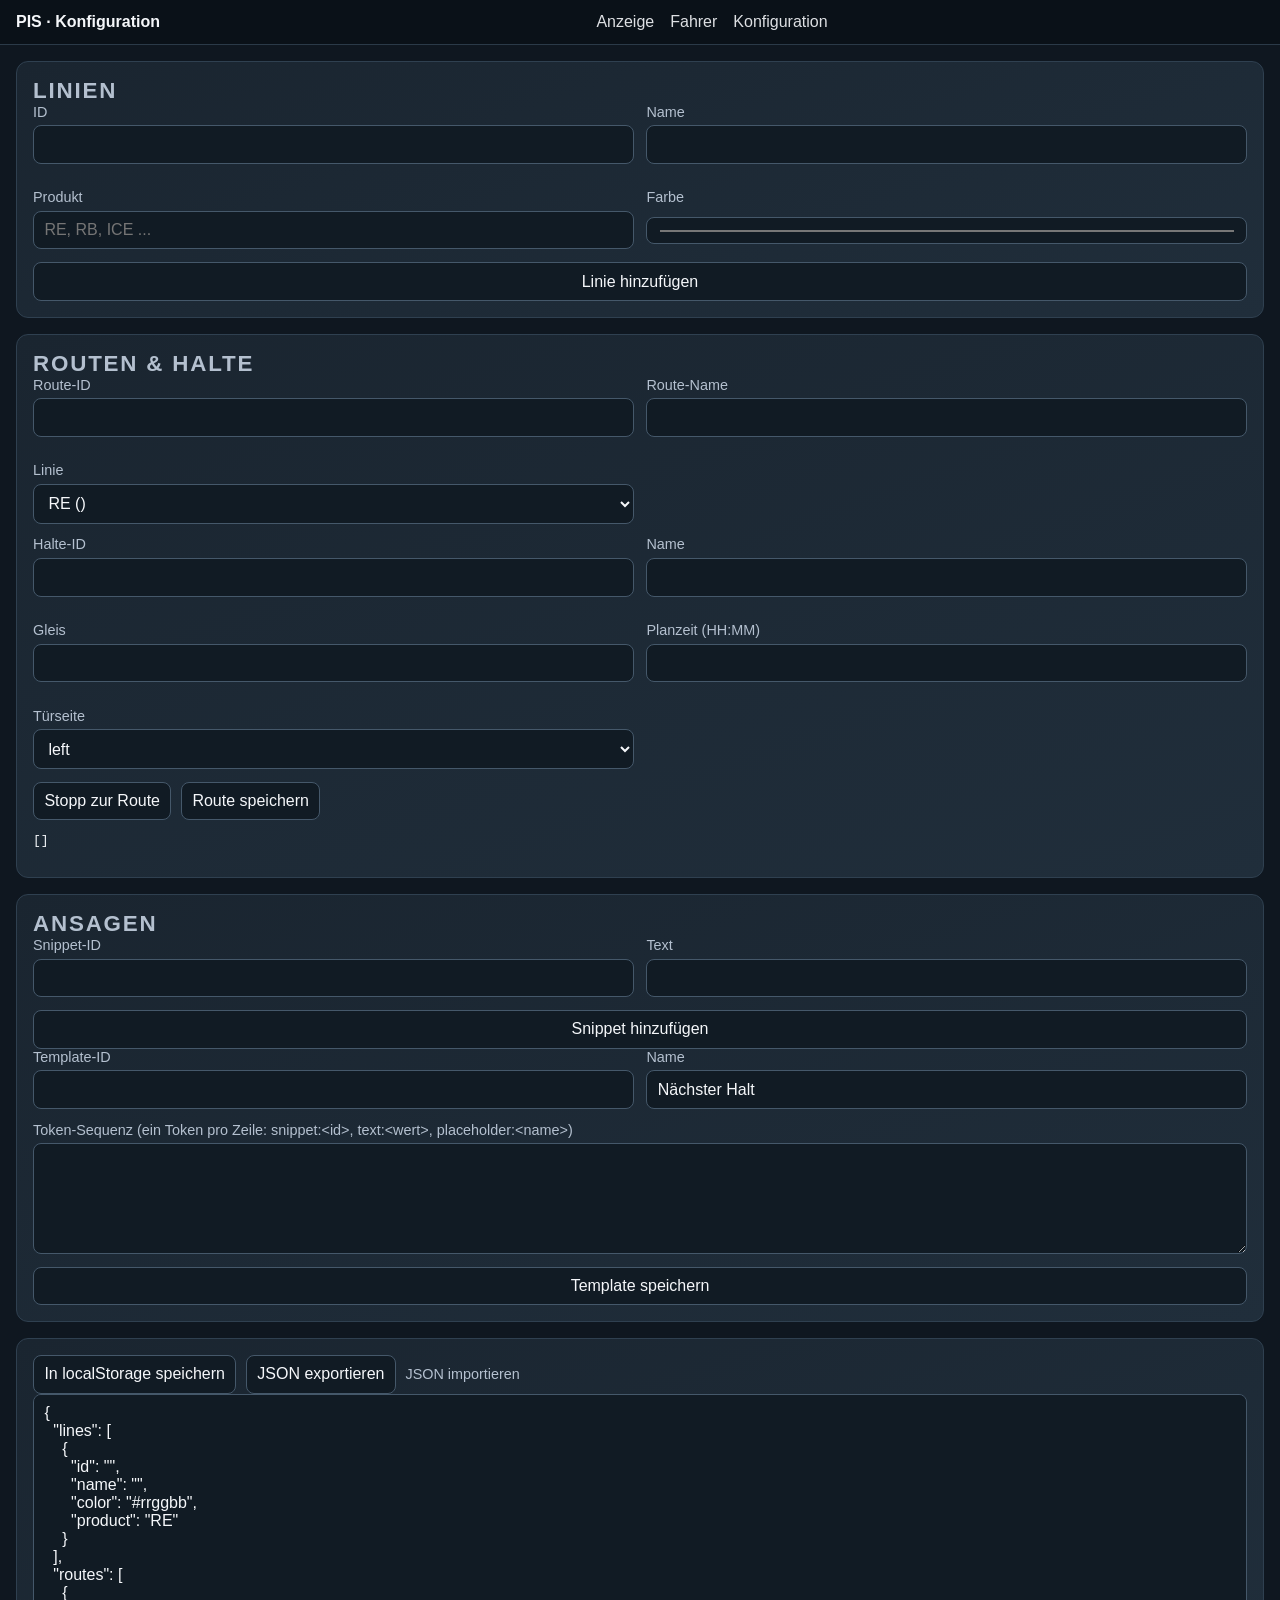
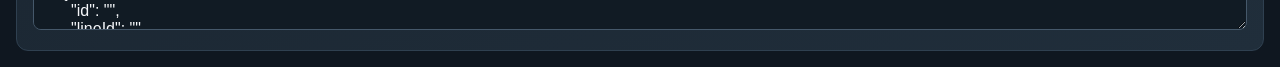
==== config.html @ df7ab6af "Create DB-oriented static passenger information web app" ====
<!doctype html>
<html lang="de">
<head>
  <meta charset="utf-8" />
  <meta name="viewport" content="width=device-width,initial-scale=1" />
  <title>PIS Konfiguration</title>
  <link rel="stylesheet" href="style.css" />
</head>
<body>
  <nav class="top-nav">
    <strong>PIS · Konfiguration</strong>
    <div class="nav-links">
      <a href="/">Anzeige</a>
      <a href="/driver">Fahrer</a>
      <a href="/config">Konfiguration</a>
    </div>
    <span></span>
  </nav>

  <main class="control-layout">
    <section class="card">
      <div class="kicker">Linien</div>
      <div class="grid-2">
        <div class="field"><label>ID</label><input id="lineId" /></div>
        <div class="field"><label>Name</label><input id="lineName" /></div>
        <div class="field"><label>Produkt</label><input id="lineProduct" placeholder="RE, RB, ICE ..." /></div>
        <div class="field"><label>Farbe</label><input id="lineColor" type="color" value="#005ca9" /></div>
      </div>
      <button id="addLine">Linie hinzufügen</button>
    </section>

    <section class="card">
      <div class="kicker">Routen & Halte</div>
      <div class="grid-2">
        <div class="field"><label>Route‑ID</label><input id="routeId" /></div>
        <div class="field"><label>Route‑Name</label><input id="routeName" /></div>
        <div class="field"><label>Linie</label><select id="routeLine"></select></div>
      </div>
      <div class="grid-2">
        <div class="field"><label>Halte‑ID</label><input id="stopId" /></div>
        <div class="field"><label>Name</label><input id="stopName" /></div>
        <div class="field"><label>Gleis</label><input id="stopPlatform" /></div>
        <div class="field"><label>Planzeit (HH:MM)</label><input id="stopTime" /></div>
        <div class="field"><label>Türseite</label>
          <select id="stopDoor">
            <option value="left">left</option>
            <option value="right">right</option>
            <option value="both">both</option>
          </select>
        </div>
      </div>
      <div class="button-row">
        <button id="addStop">Stopp zur Route</button>
        <button id="saveRoute">Route speichern</button>
      </div>
      <pre id="routePreview"></pre>
    </section>

    <section class="card">
      <div class="kicker">Ansagen</div>
      <div class="grid-2">
        <div class="field"><label>Snippet‑ID</label><input id="snippetId" /></div>
        <div class="field"><label>Text</label><input id="snippetText" /></div>
      </div>
      <button id="addSnippet">Snippet hinzufügen</button>
      <div class="grid-2">
        <div class="field"><label>Template‑ID</label><input id="templateId" /></div>
        <div class="field"><label>Name</label><input id="templateName" value="Nächster Halt" /></div>
      </div>
      <div class="field">
        <label>Token‑Sequenz (ein Token pro Zeile: snippet:&lt;id&gt;, text:&lt;wert&gt;, placeholder:&lt;name&gt;)</label>
        <textarea id="templateTokens" rows="5"></textarea>
      </div>
      <button id="saveTemplate">Template speichern</button>
    </section>

    <section class="card">
      <div class="button-row">
        <button id="saveConfig">In localStorage speichern</button>
        <button id="exportConfig">JSON exportieren</button>
        <label style="display:inline-flex;align-items:center;gap:.4rem;cursor:pointer;">
          JSON importieren
          <input type="file" id="importConfig" accept="application/json" style="display:none" />
        </label>
      </div>
      <textarea id="configRaw" rows="12"></textarea>
    </section>
  </main>

  <script src="config-editor.js"></script>
</body>
</html>
---- style.css ----
:root {
  --db-bg: #0f1720;
  --db-panel: #1a2530;
  --db-panel-2: #202e3b;
  --db-text: #f5f7fa;
  --db-muted: #b4c0cf;
  --db-danger: #d72e2e;
  --db-accent: #005ca9;
  --db-ice: #ec0016;
  --radius: 12px;
}

* { box-sizing: border-box; }
body {
  margin: 0;
  font-family: "Arial", "Helvetica Neue", sans-serif;
  background: var(--db-bg);
  color: var(--db-text);
}

a { color: var(--db-text); text-decoration: none; }

.top-nav {
  display: flex;
  justify-content: space-between;
  align-items: center;
  gap: 1rem;
  padding: 0.8rem 1rem;
  background: #0a1118;
  border-bottom: 1px solid #2b3a48;
}

.nav-links { display: flex; gap: 1rem; }
.nav-links a { opacity: 0.9; }
.nav-links a:hover { opacity: 1; text-decoration: underline; }

.screen {
  min-height: calc(100vh - 53px);
  padding: 1rem;
  display: grid;
  grid-template-rows: 1.4fr 1.7fr 1.2fr;
  gap: 1rem;
}

.panel {
  background: linear-gradient(160deg, var(--db-panel), var(--db-panel-2));
  border: 1px solid #2f4050;
  border-radius: var(--radius);
  padding: 1rem;
}

.destination-panel h1 {
  margin: 0.2rem 0;
  font-size: clamp(2rem, 6vw, 4.4rem);
  line-height: 1.1;
}

.kicker {
  font-size: clamp(1rem, 2vw, 1.4rem);
  text-transform: uppercase;
  letter-spacing: 0.08em;
  font-weight: 700;
  color: var(--db-muted);
}

.line-pill {
  display: inline-flex;
  gap: .5rem;
  align-items: center;
  padding: 0.35rem 0.65rem;
  border-radius: 999px;
  font-size: 1.1rem;
  font-weight: 700;
  color: #fff;
}

.next-stop-panel {
  display: grid;
  grid-template-columns: 2.2fr 1fr;
  gap: 1rem;
  align-items: center;
}

.next-stop {
  font-size: clamp(2.2rem, 7vw, 5rem);
  font-weight: 800;
  margin: .3rem 0;
}

.status-grid {
  display: grid;
  grid-template-columns: repeat(2, minmax(0, 1fr));
  gap: .8rem;
}
.status-item {
  background: rgba(10, 17, 24, .42);
  border: 1px solid #2f4050;
  border-radius: 10px;
  padding: .6rem;
}
.status-item .label { color: var(--db-muted); font-size: .9rem; }
.status-item .value { font-size: 1.4rem; font-weight: 700; margin-top: .2rem; }

.info-list {
  list-style: none;
  margin: 0;
  padding: 0;
  display: grid;
  gap: .55rem;
}
.info-list li {
  display: flex;
  justify-content: space-between;
  border-bottom: 1px solid #314252;
  padding-bottom: .4rem;
}

.announcement {
  margin-top: .8rem;
  padding: .7rem;
  border-left: 4px solid var(--db-accent);
  background: rgba(0,92,169,.12);
}

.delay-positive { color: #ffbdc3; }
.delay-badge {
  padding: 0.25rem 0.5rem;
  border-radius: 8px;
  font-weight: 700;
  background: rgba(215,46,46,.22);
  border: 1px solid rgba(215,46,46,.5);
}

.control-layout {
  display: grid;
  grid-template-columns: 1fr;
  gap: 1rem;
  padding: 1rem;
}

.card {
  background: linear-gradient(160deg, var(--db-panel), var(--db-panel-2));
  border: 1px solid #2f4050;
  border-radius: var(--radius);
  padding: 1rem;
}

.field {
  display: grid;
  gap: 0.35rem;
  margin-bottom: .8rem;
}

label { color: var(--db-muted); font-size: .9rem; }
input, select, button, textarea {
  width: 100%;
  border-radius: 8px;
  border: 1px solid #45586a;
  background: #111b24;
  color: var(--db-text);
  padding: .58rem .65rem;
  font: inherit;
}

button { cursor: pointer; }
button:hover { background: #182634; }
.button-row { display: flex; gap: .6rem; flex-wrap: wrap; }
.button-row button { width: auto; min-width: 90px; }

.stop-list {
  max-height: 280px;
  overflow: auto;
  border: 1px solid #314252;
  border-radius: 8px;
}
.stop-row {
  padding: .55rem .65rem;
  border-bottom: 1px solid #314252;
  display: flex;
  justify-content: space-between;
  gap: .6rem;
}
.stop-row.active { background: rgba(0,92,169,.18); }

.grid-2 {
  display: grid;
  gap: .8rem;
  grid-template-columns: repeat(2, minmax(0, 1fr));
}

@media (max-width: 900px) {
  .screen { grid-template-rows: auto; }
  .next-stop-panel { grid-template-columns: 1fr; }
  .grid-2 { grid-template-columns: 1fr; }
}
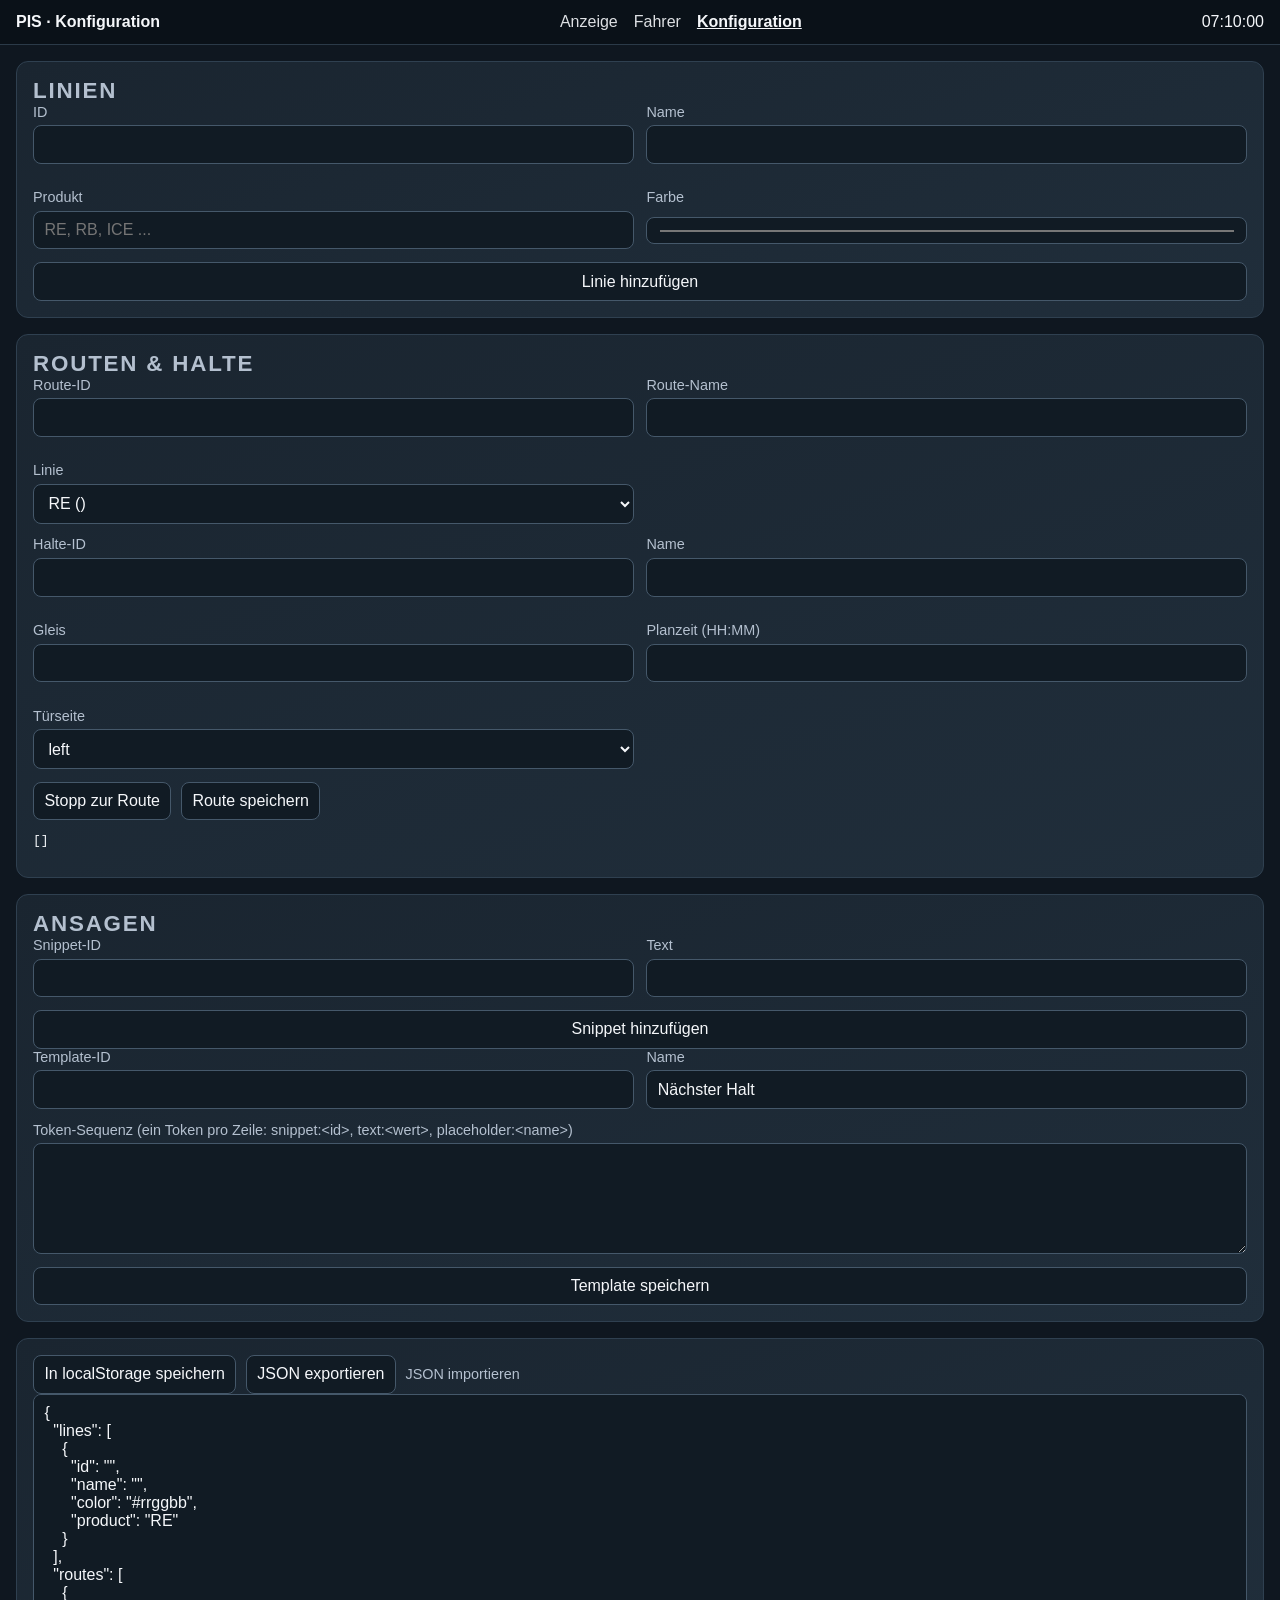
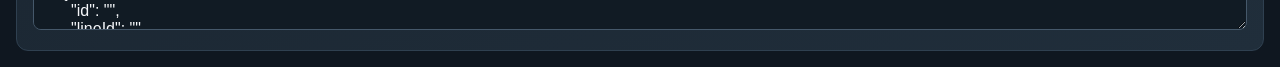
==== commit 1e5c3a50: "Switch navigation to query-based views (?driver/?config)" ====
--- a/config.html
+++ b/config.html
@@ -2,91 +2,10 @@
 <html lang="de">
 <head>
   <meta charset="utf-8" />
-  <meta name="viewport" content="width=device-width,initial-scale=1" />
-  <title>PIS Konfiguration</title>
-  <link rel="stylesheet" href="style.css" />
+  <meta http-equiv="refresh" content="0; url=/?config" />
+  <title>Weiterleitung…</title>
 </head>
 <body>
-  <nav class="top-nav">
-    <strong>PIS · Konfiguration</strong>
-    <div class="nav-links">
-      <a href="/">Anzeige</a>
-      <a href="/driver">Fahrer</a>
-      <a href="/config">Konfiguration</a>
-    </div>
-    <span></span>
-  </nav>
-
-  <main class="control-layout">
-    <section class="card">
-      <div class="kicker">Linien</div>
-      <div class="grid-2">
-        <div class="field"><label>ID</label><input id="lineId" /></div>
-        <div class="field"><label>Name</label><input id="lineName" /></div>
-        <div class="field"><label>Produkt</label><input id="lineProduct" placeholder="RE, RB, ICE ..." /></div>
-        <div class="field"><label>Farbe</label><input id="lineColor" type="color" value="#005ca9" /></div>
-      </div>
-      <button id="addLine">Linie hinzufügen</button>
-    </section>
-
-    <section class="card">
-      <div class="kicker">Routen & Halte</div>
-      <div class="grid-2">
-        <div class="field"><label>Route‑ID</label><input id="routeId" /></div>
-        <div class="field"><label>Route‑Name</label><input id="routeName" /></div>
-        <div class="field"><label>Linie</label><select id="routeLine"></select></div>
-      </div>
-      <div class="grid-2">
-        <div class="field"><label>Halte‑ID</label><input id="stopId" /></div>
-        <div class="field"><label>Name</label><input id="stopName" /></div>
-        <div class="field"><label>Gleis</label><input id="stopPlatform" /></div>
-        <div class="field"><label>Planzeit (HH:MM)</label><input id="stopTime" /></div>
-        <div class="field"><label>Türseite</label>
-          <select id="stopDoor">
-            <option value="left">left</option>
-            <option value="right">right</option>
-            <option value="both">both</option>
-          </select>
-        </div>
-      </div>
-      <div class="button-row">
-        <button id="addStop">Stopp zur Route</button>
-        <button id="saveRoute">Route speichern</button>
-      </div>
-      <pre id="routePreview"></pre>
-    </section>
-
-    <section class="card">
-      <div class="kicker">Ansagen</div>
-      <div class="grid-2">
-        <div class="field"><label>Snippet‑ID</label><input id="snippetId" /></div>
-        <div class="field"><label>Text</label><input id="snippetText" /></div>
-      </div>
-      <button id="addSnippet">Snippet hinzufügen</button>
-      <div class="grid-2">
-        <div class="field"><label>Template‑ID</label><input id="templateId" /></div>
-        <div class="field"><label>Name</label><input id="templateName" value="Nächster Halt" /></div>
-      </div>
-      <div class="field">
-        <label>Token‑Sequenz (ein Token pro Zeile: snippet:&lt;id&gt;, text:&lt;wert&gt;, placeholder:&lt;name&gt;)</label>
-        <textarea id="templateTokens" rows="5"></textarea>
-      </div>
-      <button id="saveTemplate">Template speichern</button>
-    </section>
-
-    <section class="card">
-      <div class="button-row">
-        <button id="saveConfig">In localStorage speichern</button>
-        <button id="exportConfig">JSON exportieren</button>
-        <label style="display:inline-flex;align-items:center;gap:.4rem;cursor:pointer;">
-          JSON importieren
-          <input type="file" id="importConfig" accept="application/json" style="display:none" />
-        </label>
-      </div>
-      <textarea id="configRaw" rows="12"></textarea>
-    </section>
-  </main>
-
-  <script src="config-editor.js"></script>
+  <script>window.location.replace('/?config');</script>
 </body>
 </html>
